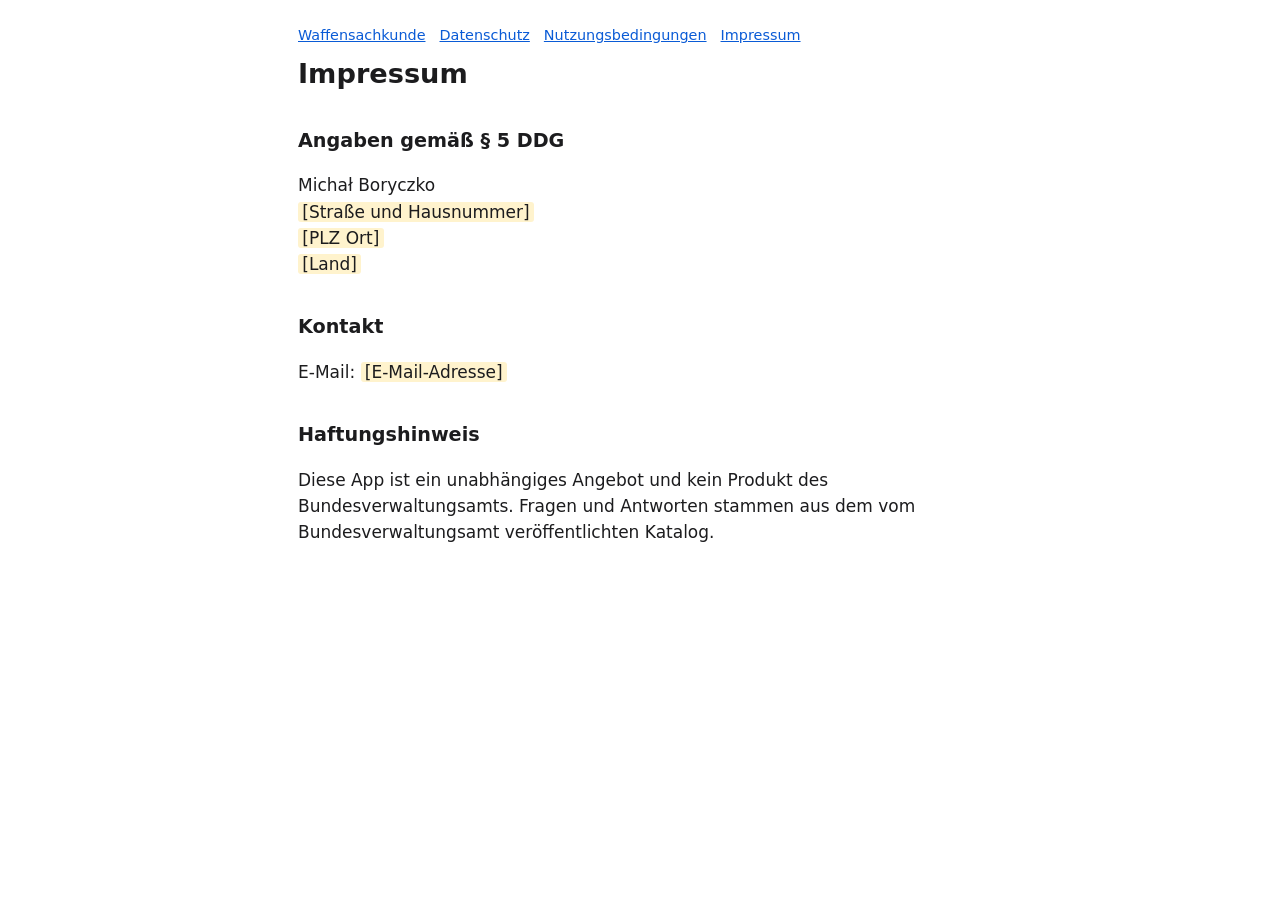
==== de/impressum.html @ a75844a0 "Dokumenty prawne Waffensachkunde (DE/EN) Co-Authored-By: Claude Sonnet 5.5 <noreply@anthropic.com>" ====
<!doctype html>
<html lang="de"><head><meta charset="utf-8"><meta name="viewport" content="width=device-width,initial-scale=1">
<title>Impressum · Waffensachkunde</title><link rel="stylesheet" href="../style.css"></head>
<body><main><nav><a href="../index.html">Waffensachkunde</a><a href="datenschutz.html">Datenschutz</a><a href="nutzungsbedingungen.html">Nutzungsbedingungen</a><a href="impressum.html">Impressum</a></nav><h1>Impressum</h1>
<h2>Angaben gemäß § 5 DDG</h2><p>Michał Boryczko<br><span class="todo">[Straße und Hausnummer]</span><br><span class="todo">[PLZ Ort]</span><br><span class="todo">[Land]</span></p>
<h2>Kontakt</h2><p>E-Mail: <span class="todo">[E-Mail-Adresse]</span></p>
<h2>Haftungshinweis</h2><p>Diese App ist ein unabhängiges Angebot und kein Produkt des Bundesverwaltungsamts. Fragen und Antworten stammen aus dem vom Bundesverwaltungsamt veröffentlichten Katalog.</p></main></body></html>
---- style.css ----
*{box-sizing:border-box}body{margin:0;font:17px/1.55 -apple-system,system-ui,"Helvetica Neue",Arial,sans-serif;color:#1c1c1e;background:#fff}
main{max-width:720px;margin:0 auto;padding:24px 18px 64px}h1{font-size:1.7rem;line-height:1.2;margin:.2em 0 .6em}h2{font-size:1.2rem;margin:1.8em 0 .4em}
a{color:#0a5bd6}.meta{color:#6b6b70;font-size:.9rem}.todo{background:#fff3cd;padding:0 .25em;border-radius:3px}
nav{display:flex;gap:14px;flex-wrap:wrap;font-size:.9rem;margin-bottom:12px}ul{padding-left:1.2em}
@media (prefers-color-scheme:dark){body{background:#000;color:#f2f2f7}a{color:#6ea8ff}.meta{color:#98989f}.todo{background:#5a4b00}}
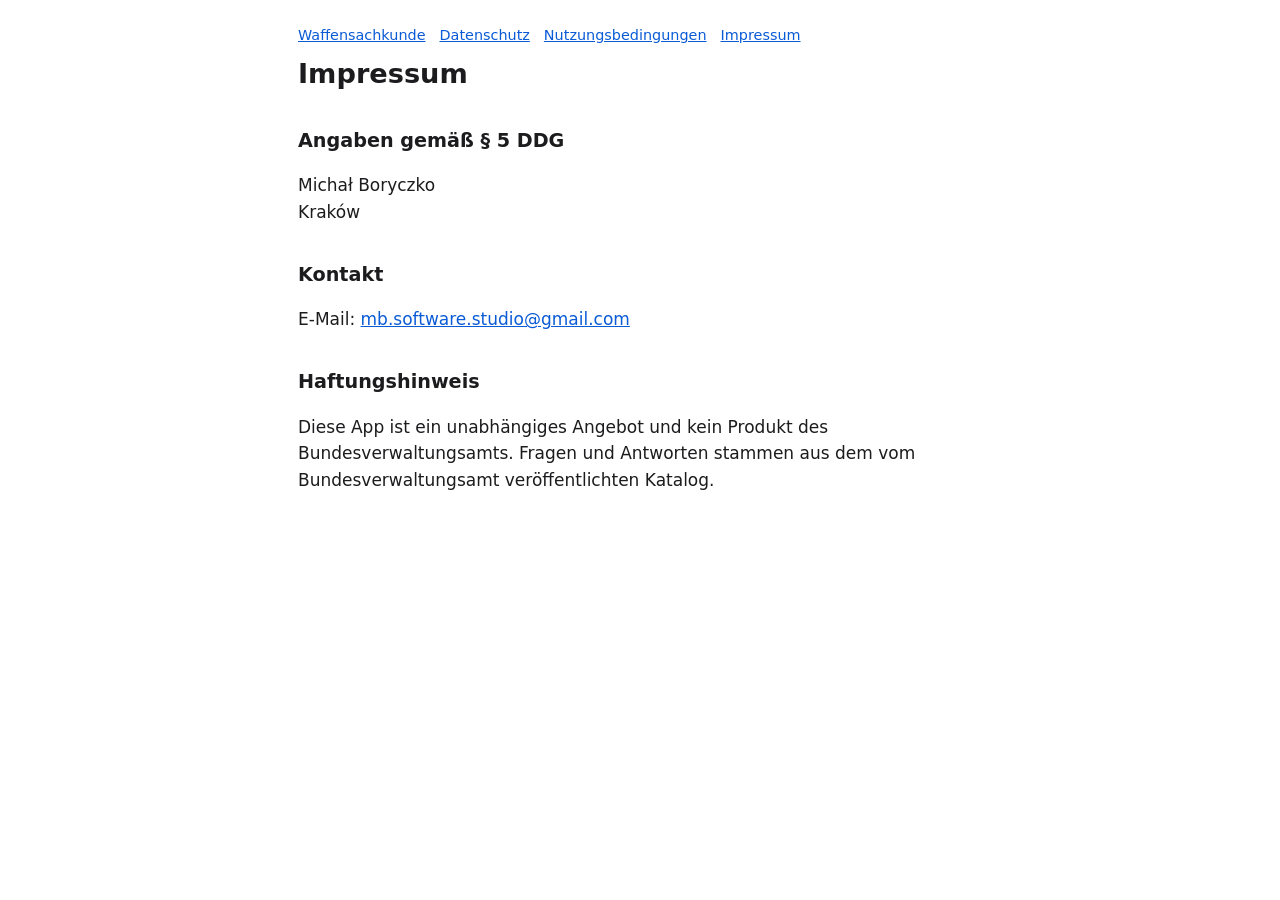
==== commit 991e6fdb: "Dane kontaktowe: Michał Boryczko, Kraków, mb.software.studio@gmail.com; aktualizacja dokumentów Co-A" ====
--- a/de/impressum.html
+++ b/de/impressum.html
@@ -2,6 +2,6 @@
 <html lang="de"><head><meta charset="utf-8"><meta name="viewport" content="width=device-width,initial-scale=1">
 <title>Impressum · Waffensachkunde</title><link rel="stylesheet" href="../style.css"></head>
 <body><main><nav><a href="../index.html">Waffensachkunde</a><a href="datenschutz.html">Datenschutz</a><a href="nutzungsbedingungen.html">Nutzungsbedingungen</a><a href="impressum.html">Impressum</a></nav><h1>Impressum</h1>
-<h2>Angaben gemäß § 5 DDG</h2><p>Michał Boryczko<br><span class="todo">[Straße und Hausnummer]</span><br><span class="todo">[PLZ Ort]</span><br><span class="todo">[Land]</span></p>
-<h2>Kontakt</h2><p>E-Mail: <span class="todo">[E-Mail-Adresse]</span></p>
+<h2>Angaben gemäß § 5 DDG</h2><p>Michał Boryczko<br>Kraków</p>
+<h2>Kontakt</h2><p>E-Mail: <a href="mailto:mb.software.studio@gmail.com">mb.software.studio@gmail.com</a></p>
 <h2>Haftungshinweis</h2><p>Diese App ist ein unabhängiges Angebot und kein Produkt des Bundesverwaltungsamts. Fragen und Antworten stammen aus dem vom Bundesverwaltungsamt veröffentlichten Katalog.</p></main></body></html>
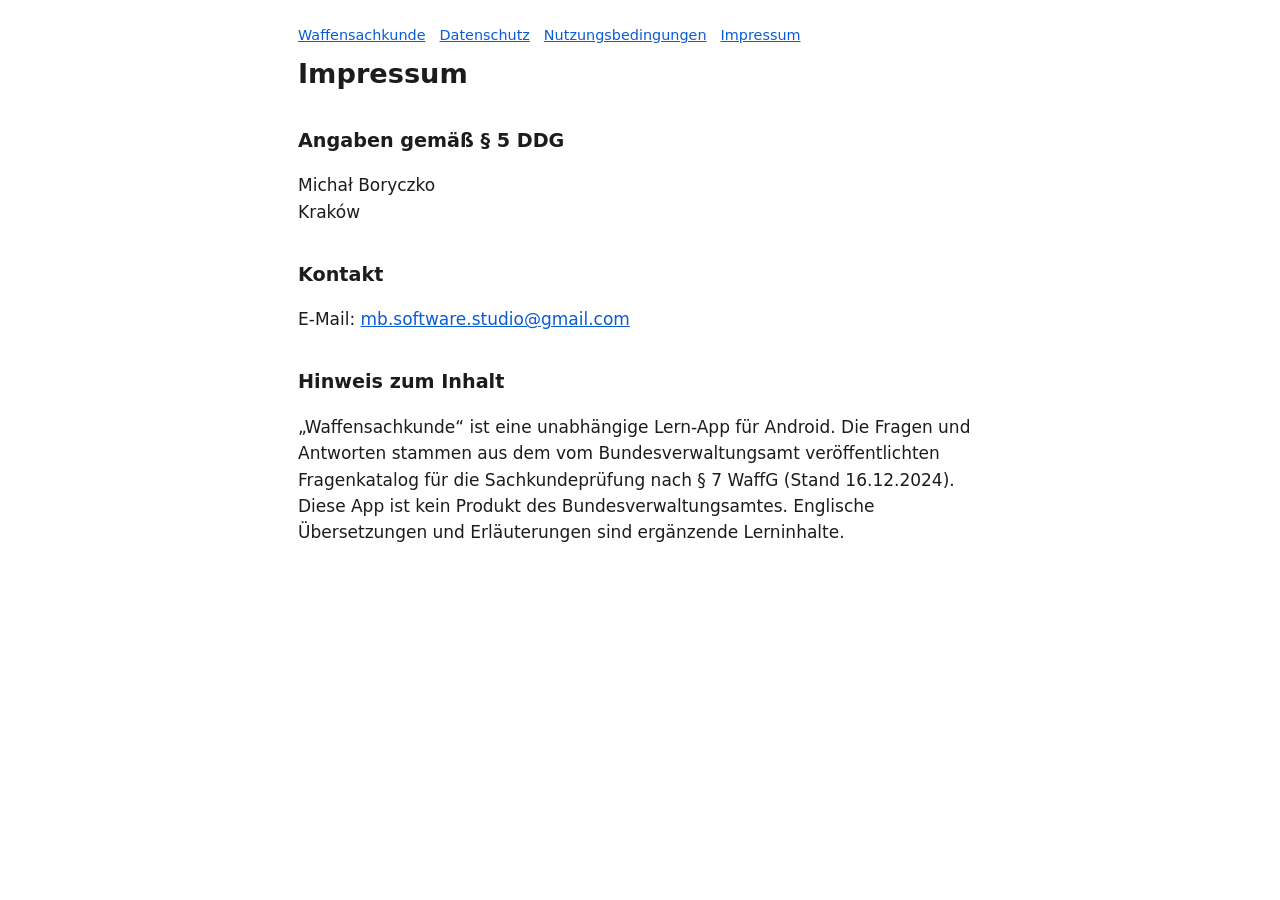
==== commit 4bf99e36: "Dokumenty prawne dla wersji Android (Google Play), stan 16.11.2026 Źródło katalogu wg § 7 WaffG (BVA" ====
--- a/de/impressum.html
+++ b/de/impressum.html
@@ -4,4 +4,4 @@
 <body><main><nav><a href="../index.html">Waffensachkunde</a><a href="datenschutz.html">Datenschutz</a><a href="nutzungsbedingungen.html">Nutzungsbedingungen</a><a href="impressum.html">Impressum</a></nav><h1>Impressum</h1>
 <h2>Angaben gemäß § 5 DDG</h2><p>Michał Boryczko<br>Kraków</p>
 <h2>Kontakt</h2><p>E-Mail: <a href="mailto:mb.software.studio@gmail.com">mb.software.studio@gmail.com</a></p>
-<h2>Haftungshinweis</h2><p>Diese App ist ein unabhängiges Angebot und kein Produkt des Bundesverwaltungsamts. Fragen und Antworten stammen aus dem vom Bundesverwaltungsamt veröffentlichten Katalog.</p></main></body></html>
+<h2>Hinweis zum Inhalt</h2><p>„Waffensachkunde“ ist eine unabhängige Lern-App für Android. Die Fragen und Antworten stammen aus dem vom Bundesverwaltungsamt veröffentlichten Fragenkatalog für die Sachkundeprüfung nach § 7 WaffG (Stand 16.12.2024). Diese App ist kein Produkt des Bundesverwaltungsamtes. Englische Übersetzungen und Erläuterungen sind ergänzende Lerninhalte.</p></main></body></html>
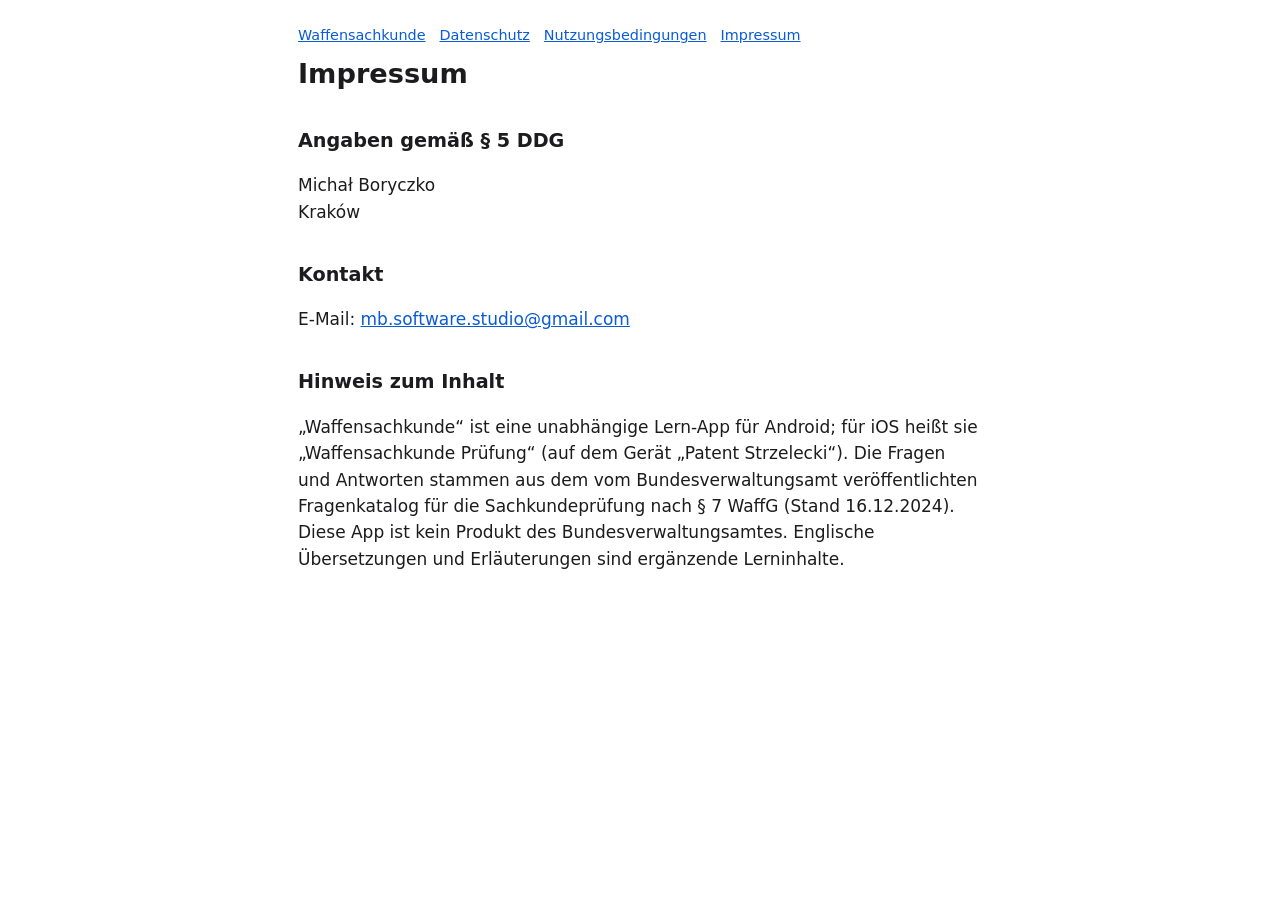
==== commit ae3a4d77: "Dokumenty prawne DE/EN: obie platformy (Android i iOS „Waffensachkunde Prüfung”) Polityka, regulamin" ====
--- a/de/impressum.html
+++ b/de/impressum.html
@@ -4,4 +4,4 @@
 <body><main><nav><a href="../index.html">Waffensachkunde</a><a href="datenschutz.html">Datenschutz</a><a href="nutzungsbedingungen.html">Nutzungsbedingungen</a><a href="impressum.html">Impressum</a></nav><h1>Impressum</h1>
 <h2>Angaben gemäß § 5 DDG</h2><p>Michał Boryczko<br>Kraków</p>
 <h2>Kontakt</h2><p>E-Mail: <a href="mailto:mb.software.studio@gmail.com">mb.software.studio@gmail.com</a></p>
-<h2>Hinweis zum Inhalt</h2><p>„Waffensachkunde“ ist eine unabhängige Lern-App für Android. Die Fragen und Antworten stammen aus dem vom Bundesverwaltungsamt veröffentlichten Fragenkatalog für die Sachkundeprüfung nach § 7 WaffG (Stand 16.12.2024). Diese App ist kein Produkt des Bundesverwaltungsamtes. Englische Übersetzungen und Erläuterungen sind ergänzende Lerninhalte.</p></main></body></html>
+<h2>Hinweis zum Inhalt</h2><p>„Waffensachkunde“ ist eine unabhängige Lern-App für Android; für iOS heißt sie „Waffensachkunde Prüfung“ (auf dem Gerät „Patent Strzelecki“). Die Fragen und Antworten stammen aus dem vom Bundesverwaltungsamt veröffentlichten Fragenkatalog für die Sachkundeprüfung nach § 7 WaffG (Stand 16.12.2024). Diese App ist kein Produkt des Bundesverwaltungsamtes. Englische Übersetzungen und Erläuterungen sind ergänzende Lerninhalte.</p></main></body></html>
